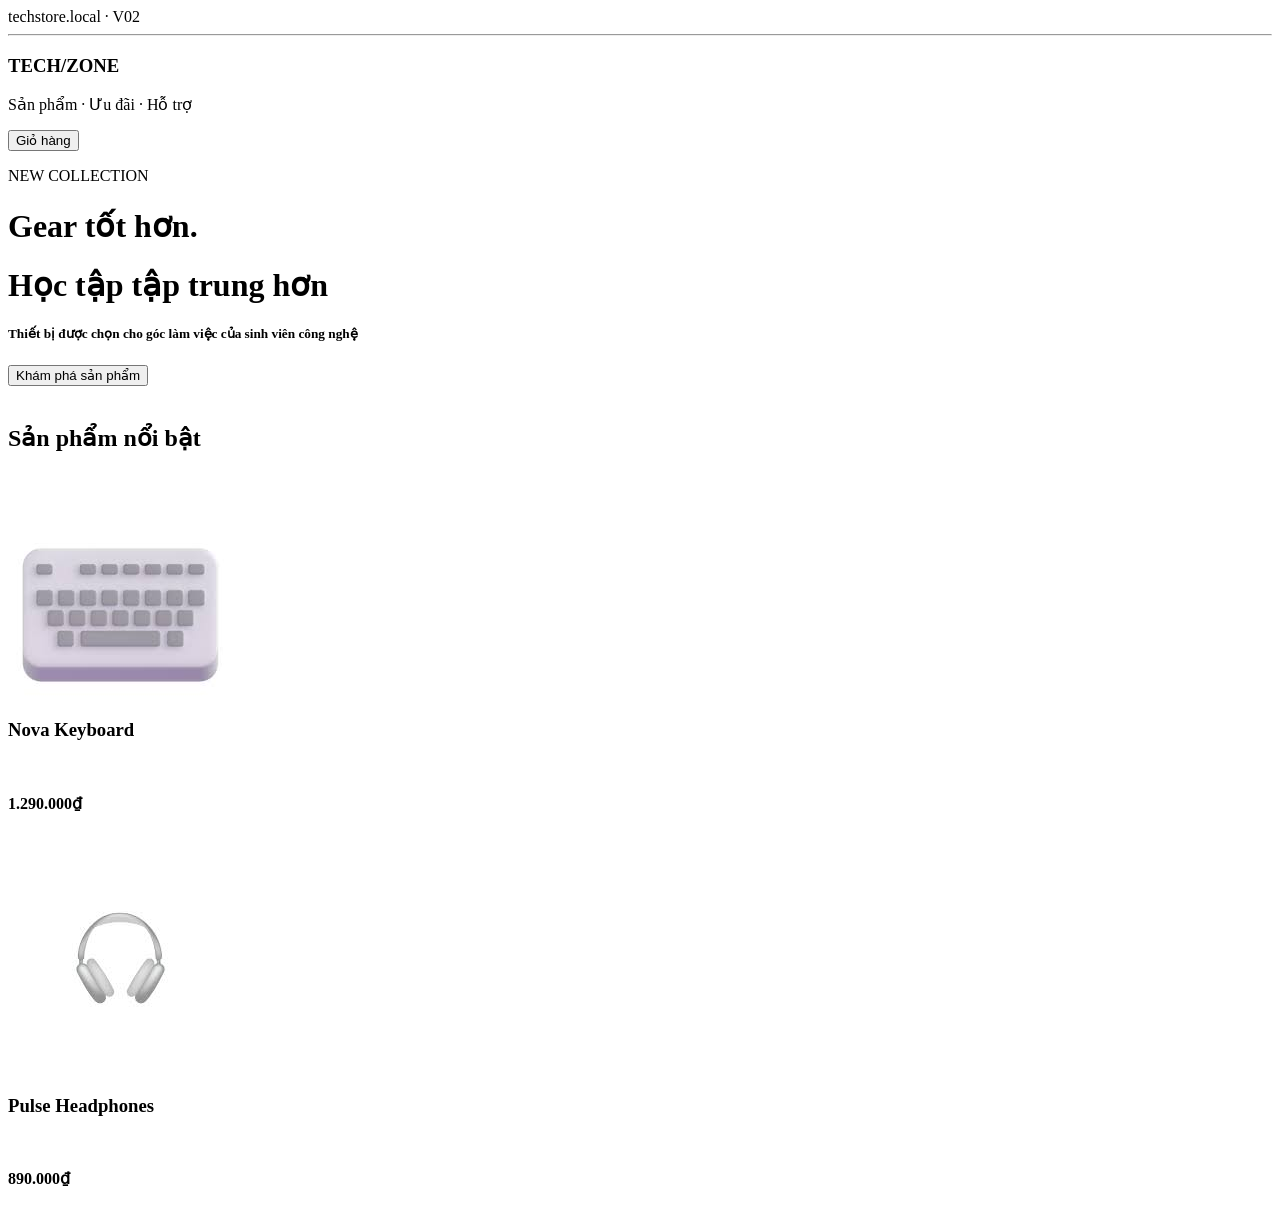
==== BT2/index.html @ 4802da0a "up" ====
<!DOCTYPE html>
<html lang="en">
<head>
    <meta charset="UTF-8">
    <meta name="viewport" content="width=device-width, initial-scale=1.0">
    <title>Document</title>
</head>
<link rel="stylesheet" href="./Layout.css">
<body>
    <div class="browser">
        <i></i>
        <i></i>
        <i></i>
        <span>techstore.local · V02 </span>
    </div>

    <hr>


    <div class="a">
        <h3><b>TECH/ZONE</b></h3>
        <p>Sản phẩm · Ưu đãi · Hỗ trợ</p>
        <button class="a1">Giỏ hàng</button>
    </div>

    <div class="b">
        <p>NEW COLLECTION</p>
        <h1><b>Gear tốt hơn.</b></h1>
        <h1><b>Học tập tập trung hơn</b></h1>
        <h5>Thiết bị được chọn cho góc làm việc của sinh viên công nghệ</h5>
        <button class="b1">Khám phá sản phẩm</button>
    </div>

    <br>

    <h2><b>Sản phẩm nổi bật</b></h2>

    <div class="c">
        <img class="c1" src="./css.jpg" alt ="Keyboard">
        </style>
        <h3><b>Nova Keyboard</b></h3>
        <br><p><b>1.290.000₫</b></p></br>
    </div>

    <div class="d">
        <img class="" src   ="./tss.jpg" alt ="Headphones">
        <h3><b>Pulse Headphones</b></h3>
        <br><p><b>890.000₫</b></p></br>
    </div>

    
</body>
</html>
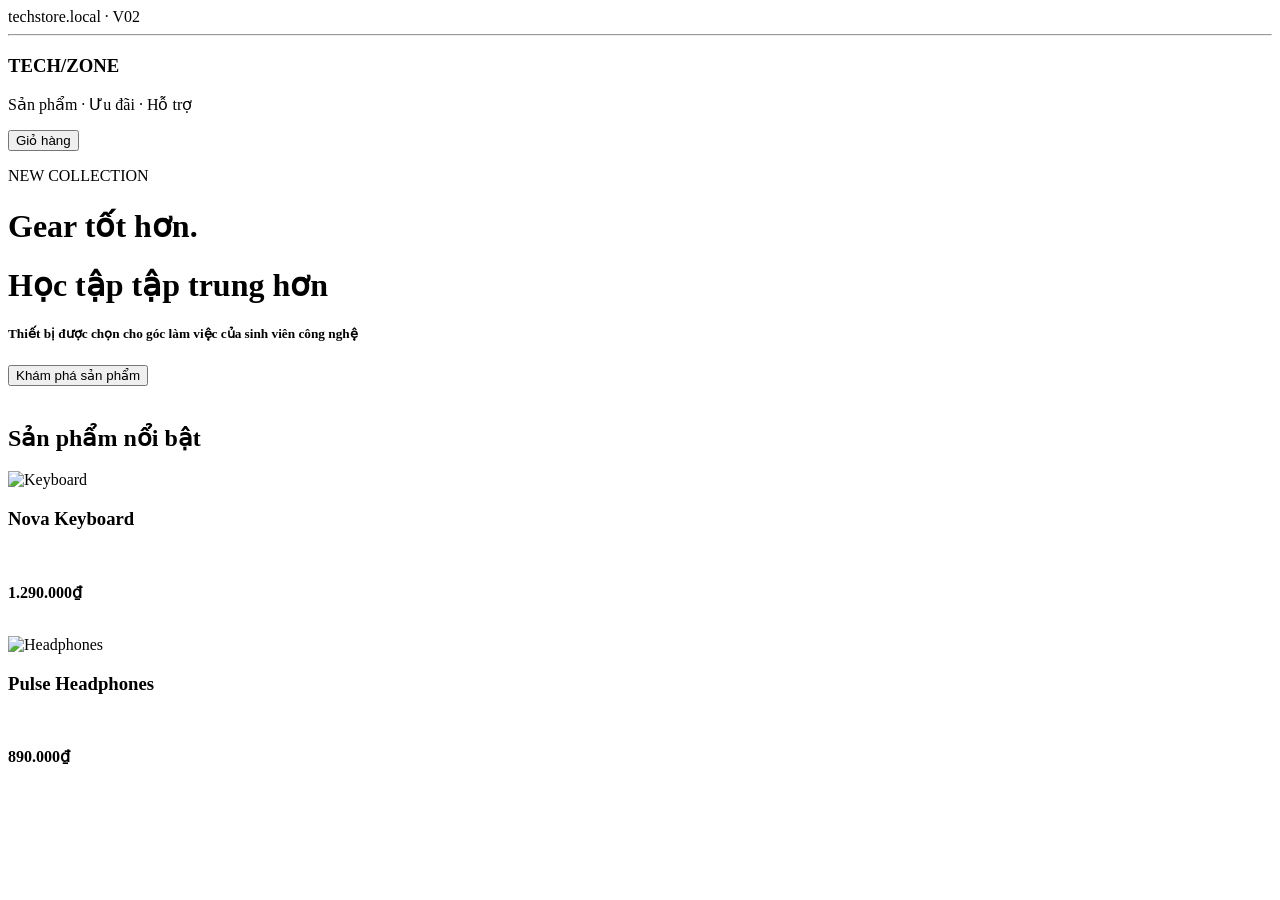
==== commit bb8880d7: "up" ====
--- a/BT2/index.html
+++ b/BT2/index.html
@@ -43,7 +43,7 @@
     </div>
 
     <div class="d">
-        <img class="" src   ="./tss.jpg" alt ="Headphones">
+        <img class="" src="./tss.jpg" alt ="Headphones">
         <h3><b>Pulse Headphones</b></h3>
         <br><p><b>890.000₫</b></p></br>
     </div>
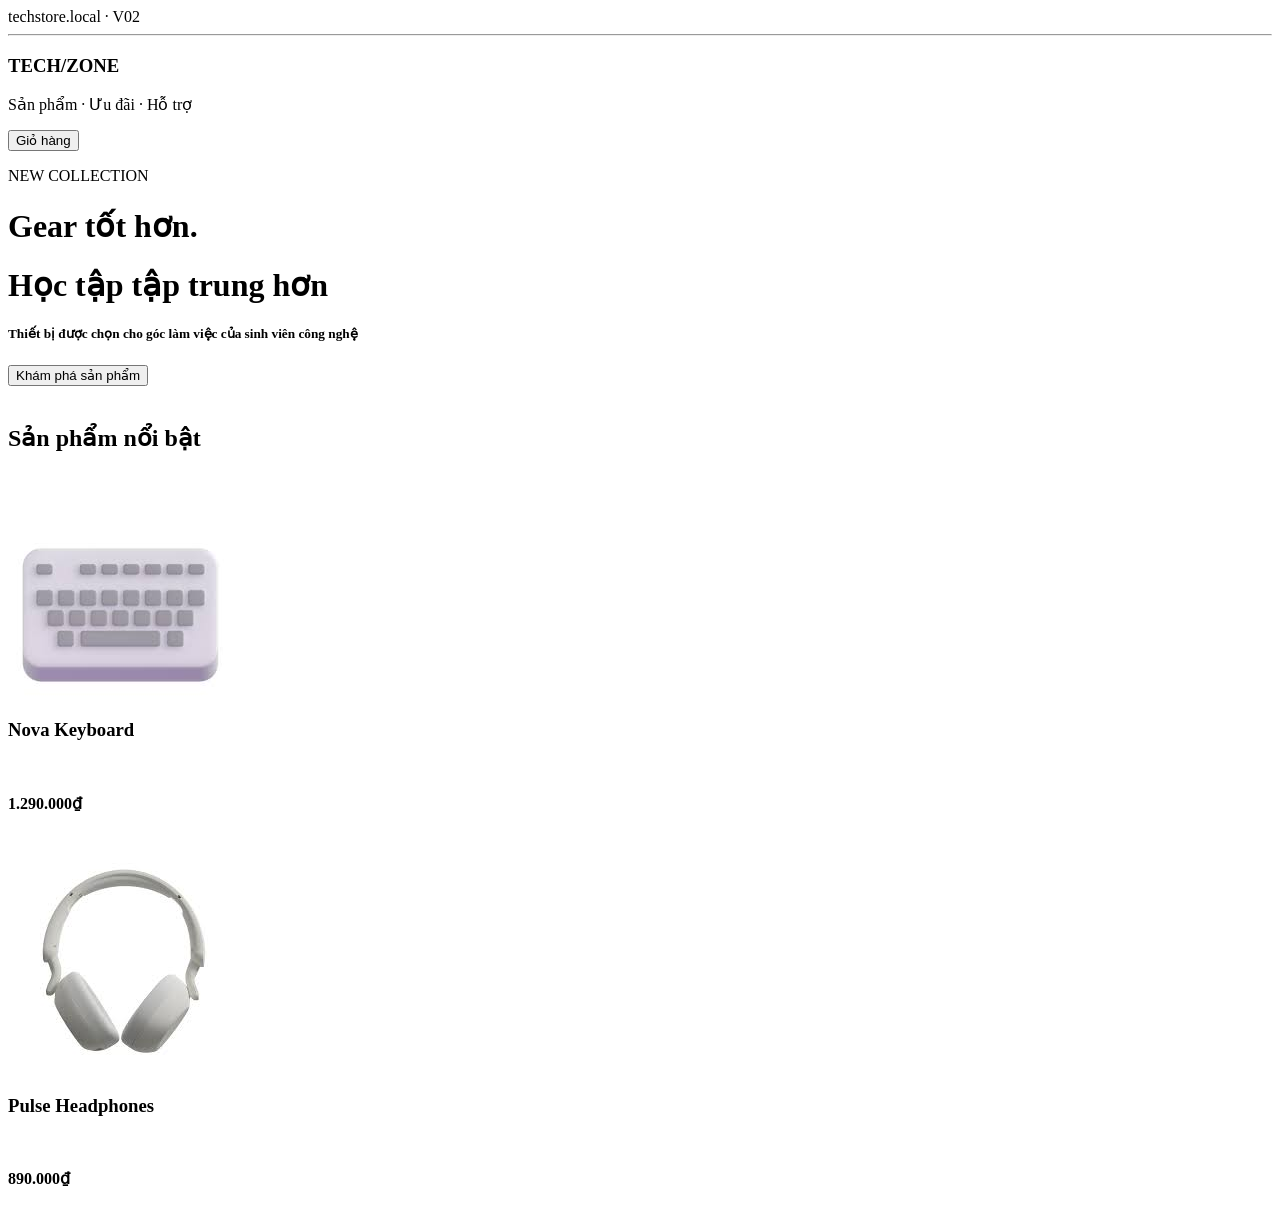
==== commit 7c9346ce: "add" ====
--- a/BT2/index.html
+++ b/BT2/index.html
@@ -5,7 +5,7 @@
     <meta name="viewport" content="width=device-width, initial-scale=1.0">
     <title>Document</title>
 </head>
-<link rel="stylesheet" href="./Layout.css">
+<link rel="stylesheet" href="./layout.css">
 <body>
     <div class="browser">
         <i></i>
@@ -36,14 +36,14 @@
     <h2><b>Sản phẩm nổi bật</b></h2>
 
     <div class="c">
-        <img class="c1" src="./css.jpg" alt ="Keyboard">
+        <img class="c1" src="./keyboard.jpg" alt ="Keyboard">
         </style>
         <h3><b>Nova Keyboard</b></h3>
         <br><p><b>1.290.000₫</b></p></br>
     </div>
 
     <div class="d">
-        <img class="" src="./tss.jpg" alt ="Headphones">
+        <img class="d1" src="./headphone.jpg" alt ="Headphones">
         <h3><b>Pulse Headphones</b></h3>
         <br><p><b>890.000₫</b></p></br>
     </div>
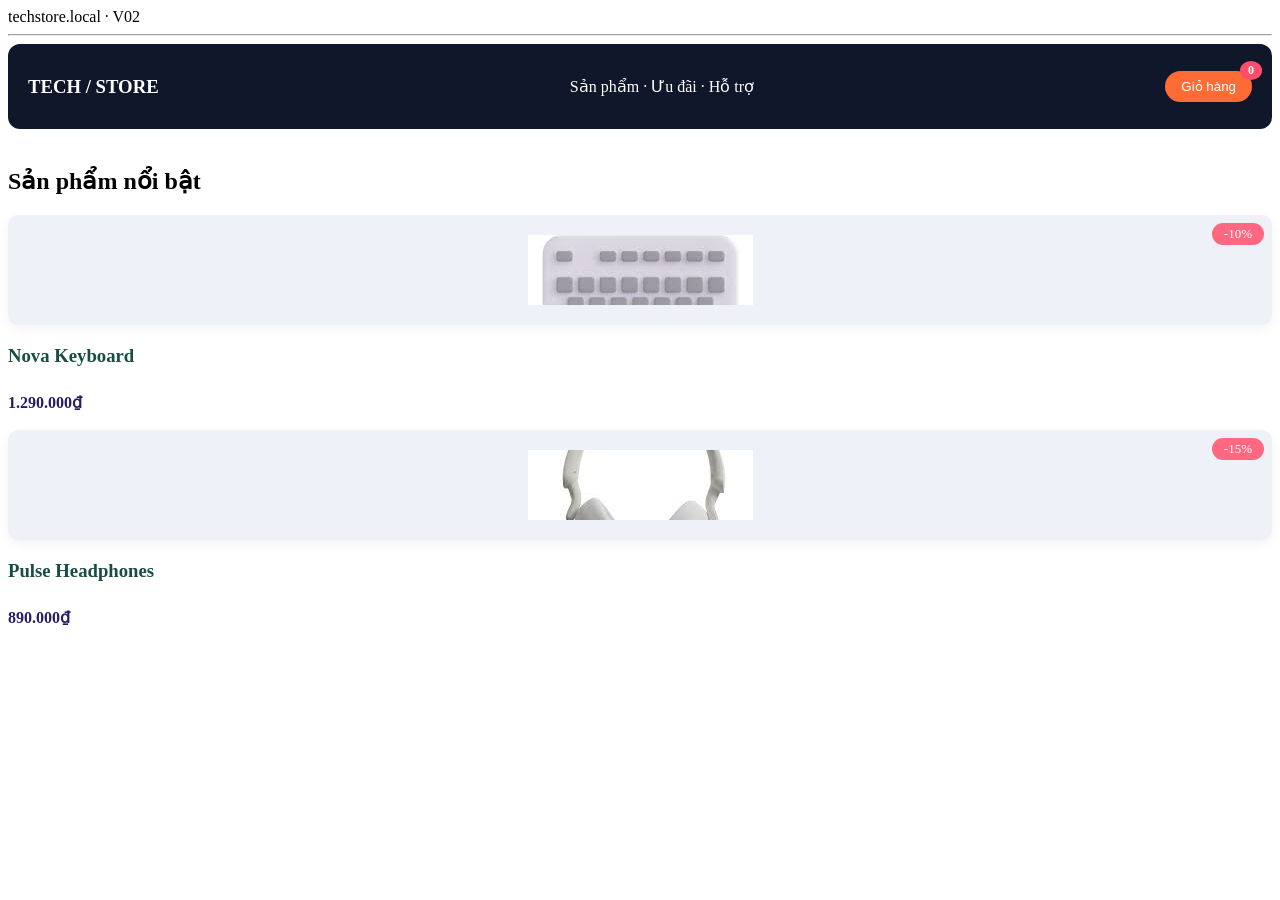
==== commit 7422814c: "up" ====
--- a/BT2/index.html
+++ b/BT2/index.html
@@ -18,32 +18,34 @@
 
 
     <div class="a">
-        <h3><b>TECH/ZONE</b></h3>
-        <p>Sản phẩm · Ưu đãi · Hỗ trợ</p>
-        <button class="a1">Giỏ hàng</button>
-    </div>
-
-    <div class="b">
-        <p>NEW COLLECTION</p>
-        <h1><b>Gear tốt hơn.</b></h1>
-        <h1><b>Học tập tập trung hơn</b></h1>
-        <h5>Thiết bị được chọn cho góc làm việc của sinh viên công nghệ</h5>
-        <button class="b1">Khám phá sản phẩm</button>
-    </div>
+            <h3><b>TECH / STORE</b></h3>
+            <p class="a1">Sản phẩm · Ưu đãi · Hỗ trợ</p>
+            
+        
+            <div class="cart-container">
+                <button class="a2">Giỏ hàng</button>
+                <span class="gia">0</span>
+            </div>
+        </div>
 
     <br>
 
     <h2><b>Sản phẩm nổi bật</b></h2>
 
-    <div class="c">
-        <img class="c1" src="./keyboard.jpg" alt ="Keyboard">
-        </style>
+<div class="c">
+        <div class="image-box">
+            <span class="discount">-10%</span>
+            <img class="c1" src="./keyboard.jpg" alt ="Keyboard">
+        </div>
         <h3><b>Nova Keyboard</b></h3>
         <br><p><b>1.290.000₫</b></p></br>
     </div>
 
     <div class="d">
-        <img class="d1" src="./headphone.jpg" alt ="Headphones">
+        <div class="image-box">
+            <span class="discount">-15%</span>
+            <img class="d1" src="./headphone.jpg" alt ="Headphones">
+        </div>
         <h3><b>Pulse Headphones</b></h3>
         <br><p><b>890.000₫</b></p></br>
     </div>
--- a/BT2/layout.css
+++ b/BT2/layout.css
@@ -0,0 +1,122 @@
+* {
+    box-sizing: border-box;
+}
+
+.a {
+    /* Giữ nguyên nền và viền cũ */
+    padding: 13px 20px;
+    border-radius: 12px;
+    background: #11172b;
+    color: white;
+    
+    /* THÊM 3 DÒNG NÀY để dàn hàng ngang và căn giữa */
+    display: flex; 
+    justify-content: space-between; 
+    align-items: center; 
+}
+
+.a1 {
+    text-align: center;
+    margin: 0; /* Xóa khoảng trống thừa */
+}
+
+.a2 {
+    padding: 8px 16px;
+    border: 0;
+    border-radius: 999px;
+    background: #ff6b35;
+    color: white;
+    cursor: pointer;
+}
+
+/* --- THÊM PHẦN CSS MỚI CHO NÚT GIỎ HÀNG --- */
+
+.cart-container {
+    position: relative; /* Làm gốc tọa độ cho số 0 bay lên góc */
+    right: 0;
+    top: 0;
+}
+
+.gia{
+    position: absolute;
+    top: -10px;
+    right: -10px;
+    background: #ff4d6d;
+    color: white;
+    border-radius: 50%;
+    padding: 2px 8px;
+    font-size: 12px;
+    font-weight: bold;
+}
+
+.b {
+    /* styles for the second div */
+    margin: 14px 0;
+    padding: 28px;
+    border-radius: 16px;
+    background: linear-gradient(135deg, #11172b, #29345b);
+    color: white;
+    box-sizing: border-box;
+}
+
+.b1 {
+    /* styles for the button in the second div */
+    padding: 8px 11px;
+    border: 0;
+    border-radius: 999px;
+    background: #ff6b35;
+    color: white;
+    cursor: pointer;
+    font-family: 'Roboto', serif;
+}
+
+
+.c img, .d img {
+    /* Tạo khung nền trắng và bo góc cho toàn bộ khối sản phẩm */
+    background: #ffffff;
+    border-radius: 16px;
+    padding: 20px;
+    margin-bottom: 20px;
+    box-shadow: 0 4px 12px rgba(0,0,0,0.05); /* Đổ bóng nhẹ cho đẹp */
+}
+
+.c img, .d img {
+    /* Style cho khung chứa hình ảnh (bàn phím, tai nghe) */
+    width: 100%;
+    height: 110px;
+    background: #eef2f8; 
+    border-radius: 10px;
+    object-fit: none; 
+    display: block;
+}
+
+.c h3, .d h3 {
+    /* Tên sản phẩm */
+    margin-top: 16px;
+    margin-bottom: 8px;
+    color: #194c44;
+}
+
+.c2{
+    position: relative;
+}
+.c p, .d p {
+    /*  Giá tiền */
+    margin: 0;
+    color: #261e69;
+}
+.image-box {
+    position: relative;
+    width: 100%;
+}
+
+.discount {
+    position: absolute;
+    top: 8px;       
+    right: 8px;    
+    background: #ff6881;
+    color: white;
+    font-size: 13px;
+    padding: 3px 12px;
+    border-radius: 999px;
+}
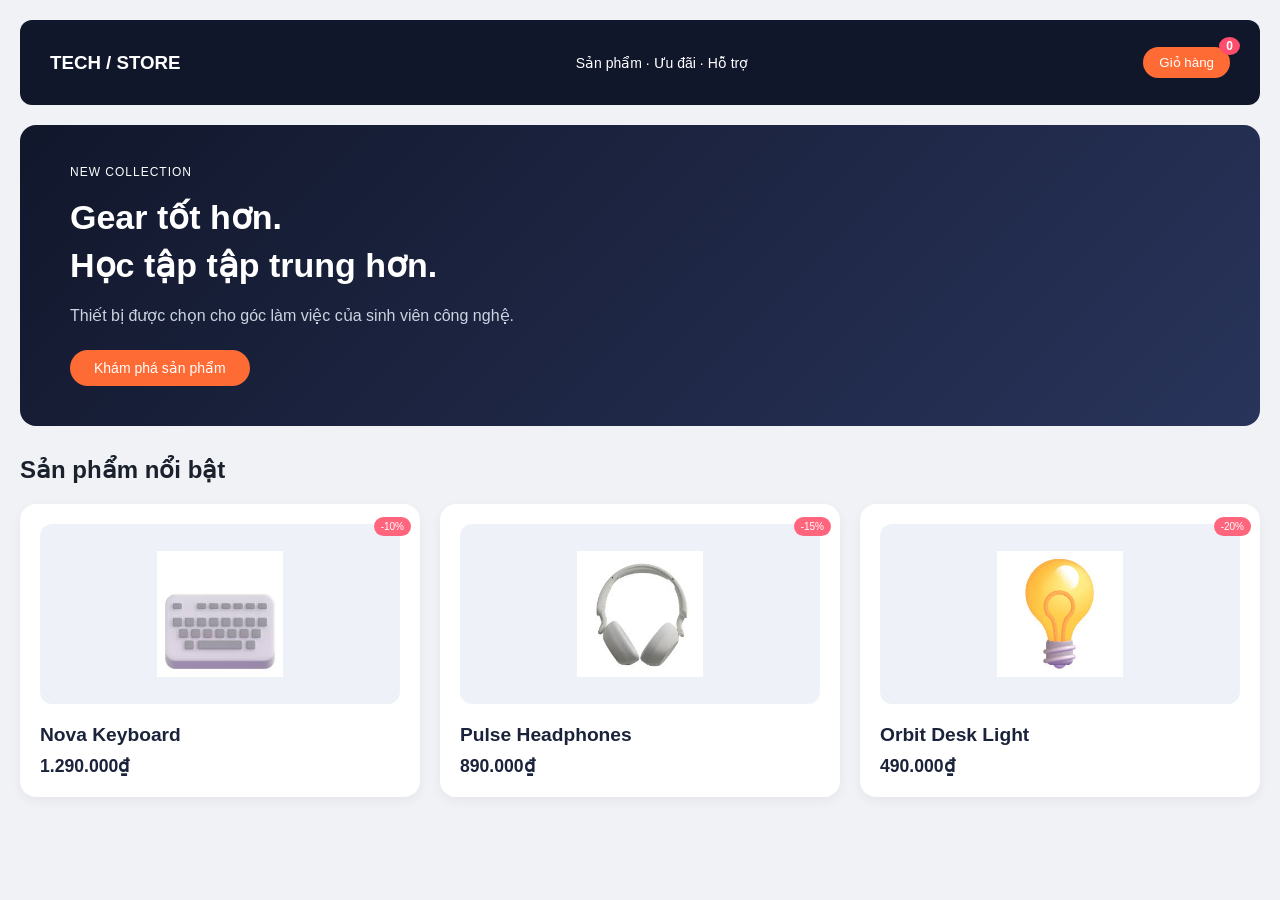
==== commit c22eb1e3: "up" ====
--- a/BT2/index.html
+++ b/BT2/index.html
@@ -7,49 +7,54 @@
 </head>
 <link rel="stylesheet" href="./layout.css">
 <body>
-    <div class="browser">
-        <i></i>
-        <i></i>
-        <i></i>
-        <span>techstore.local · V02 </span>
-    </div>
-
-    <hr>
-
-
     <div class="a">
             <h3><b>TECH / STORE</b></h3>
             <p class="a1">Sản phẩm · Ưu đãi · Hỗ trợ</p>
             
-        
             <div class="cart-container">
                 <button class="a2">Giỏ hàng</button>
                 <span class="gia">0</span>
             </div>
         </div>
 
-    <br>
+        <div class="b">
+            <span class="new-collection">NEW COLLECTION</span>
+            <h1>Gear tốt hơn.<br>Học tập tập trung hơn.</h1>
+            <p class="b-desc">Thiết bị được chọn cho góc làm việc của sinh viên công nghệ.</p>
+            <button class="b1">Khám phá sản phẩm</button>
+        </div>
 
-    <h2><b>Sản phẩm nổi bật</b></h2>
+        <h2><b>Sản phẩm nổi bật</b></h2>
 
-<div class="c">
-        <div class="image-box">
-            <span class="discount">-10%</span>
-            <img class="c1" src="./keyboard.jpg" alt ="Keyboard">
+        <!-- Danh sách sản phẩm -->
+        <div class="product-list">
+            <div class="product-card">
+                <div class="image-box">
+                    <span class="discount">-10%</span>
+                    <img src="./keyboard.jpg" alt="Keyboard">
+                </div>
+                <h3><b>Nova Keyboard</b></h3>
+                <p><b>1.290.000₫</b></p>
+            </div>
+
+            <div class="product-card">
+                <div class="image-box">
+                    <span class="discount">-15%</span>
+                    <img src="./headphone.jpg" alt="Headphones">
+                </div>
+                <h3><b>Pulse Headphones</b></h3>
+                <p><b>890.000₫</b></p>
+            </div>
+
+            <div class="product-card">
+                <div class="image-box">
+                    <span class="discount">-20%</span>
+                    <img src="./buble.jpg" alt="Light">
+                </div>
+                <h3><b>Orbit Desk Light</b></h3>
+                <p><b>490.000₫</b></p>
+            </div>    
         </div>
-        <h3><b>Nova Keyboard</b></h3>
-        <br><p><b>1.290.000₫</b></p></br>
-    </div>
-
-    <div class="d">
-        <div class="image-box">
-            <span class="discount">-15%</span>
-            <img class="d1" src="./headphone.jpg" alt ="Headphones">
-        </div>
-        <h3><b>Pulse Headphones</b></h3>
-        <br><p><b>890.000₫</b></p></br>
-    </div>
-
     
 </body>
 </html>
--- a/BT2/layout.css
+++ b/BT2/layout.css
@@ -2,14 +2,18 @@
     box-sizing: border-box;
 }
 
+body {
+    background-color: #f0f2f5; 
+    font-family: sans-serif;
+    margin: 20px; /* Thêm lề cho trang để các khối không bị sát mép */
+}
+
+/* --- HEADER --- */
 .a {
-    /* Giữ nguyên nền và viền cũ */
-    padding: 13px 20px;
+    padding: 13px 30px;
     border-radius: 12px;
     background: #11172b;
     color: white;
-    
-    /* THÊM 3 DÒNG NÀY để dàn hàng ngang và căn giữa */
     display: flex; 
     justify-content: space-between; 
     align-items: center; 
@@ -17,7 +21,8 @@
 
 .a1 {
     text-align: center;
-    margin: 0; /* Xóa khoảng trống thừa */
+    margin: 0; 
+    font-size: 14px;
 }
 
 .a2 {
@@ -29,94 +34,120 @@
     cursor: pointer;
 }
 
-/* --- THÊM PHẦN CSS MỚI CHO NÚT GIỎ HÀNG --- */
-
 .cart-container {
-    position: relative; /* Làm gốc tọa độ cho số 0 bay lên góc */
-    right: 0;
-    top: 0;
+    position: relative; 
 }
 
-.gia{
+.gia {
     position: absolute;
     top: -10px;
     right: -10px;
     background: #ff4d6d;
     color: white;
     border-radius: 50%;
-    padding: 2px 8px;
+    padding: 2px 7px;
     font-size: 12px;
     font-weight: bold;
 }
 
+/* --- BANNER (PHẦN MỚI) --- */
 .b {
-    /* styles for the second div */
-    margin: 14px 0;
-    padding: 28px;
+    margin: 20px 0;
+    padding: 40px 50px; /* Căn lề trong cho rộng rãi */
     border-radius: 16px;
     background: linear-gradient(135deg, #11172b, #29345b);
     color: white;
-    box-sizing: border-box;
+}
+
+.new-collection {
+    font-size: 12px;
+    letter-spacing: 1px; /* Tạo khoảng cách giữa các chữ cái */
+    margin-bottom: 15px;
+    display: block;
+}
+
+.b h1 {
+    font-size: 34px;
+    margin: 0 0 15px 0;
+    line-height: 1.4; /* Khoảng cách dòng cho 2 câu */
+}
+
+.b-desc {
+    font-size: 16px;
+    margin-bottom: 25px;
+    color: #cbd5e1; /* Màu chữ xám nhạt */
 }
 
 .b1 {
-    /* styles for the button in the second div */
-    padding: 8px 11px;
+    padding: 10px 24px;
     border: 0;
     border-radius: 999px;
     background: #ff6b35;
     color: white;
     cursor: pointer;
-    font-family: 'Roboto', serif;
+    font-family: inherit;
+    font-size: 14px;
 }
 
+/* --- TIÊU ĐỀ SẢN PHẨM --- */
+h2 {
+    color: #1a202c;
+    margin-top: 30px;
+}
 
-.c img, .d img {
-    /* Tạo khung nền trắng và bo góc cho toàn bộ khối sản phẩm */
-    background: #ffffff;
+/* --- DANH SÁCH SẢN PHẨM --- */
+.product-list {
+    display: flex; 
+    gap: 20px;     
+    margin-top: 20px;
+}
+
+.product-card {
+    background: #ffffff; 
     border-radius: 16px;
     padding: 20px;
-    margin-bottom: 20px;
-    box-shadow: 0 4px 12px rgba(0,0,0,0.05); /* Đổ bóng nhẹ cho đẹp */
+    box-shadow: 0 4px 12px rgba(0,0,0,0.05); 
+    flex: 1; 
 }
 
-.c img, .d img {
-    /* Style cho khung chứa hình ảnh (bàn phím, tai nghe) */
-    width: 100%;
-    height: 110px;
-    background: #eef2f8; 
-    border-radius: 10px;
-    object-fit: none; 
-    display: block;
-}
-
-.c h3, .d h3 {
-    /* Tên sản phẩm */
-    margin-top: 16px;
-    margin-bottom: 8px;
-    color: #194c44;
-}
-
-.c2{
-    position: relative;
-}
-.c p, .d p {
-    /*  Giá tiền */
-    margin: 0;
-    color: #261e69;
-}
 .image-box {
     position: relative;
     width: 100%;
+    height: 180px; 
+    background: #eef2f8; 
+    border-radius: 12px;
+    display: flex;
+    justify-content: center;
+    align-items: center;
+    margin-bottom: 20px;
+}
+
+.image-box img {
+    max-width: 70%;
+    max-height: 70%;
+    object-fit: contain; 
 }
 
 .discount {
+    display: block;
     position: absolute;
-    top: 8px;       
-    right: 8px;    
-    background: #ff6881;
+    right: -11px;
+    top: -7px;
+    padding: 4px 7px;
+    border-radius: 99px;
+    background: #ff667d;
     color: white;
-    font-size: 13px;
-    padding: 3px 12px;
-    border-radius: 999px;
+    font-size: 10px;
+}
+
+.product-card h3 {
+    margin: 0 0 10px 0;
+    color: #1a233a; 
+    font-size: 1.2rem;
+}
+
+.product-card p {
+    margin: 0;
+    color: #1a233a;
+    font-size: 1.1rem;
 }
